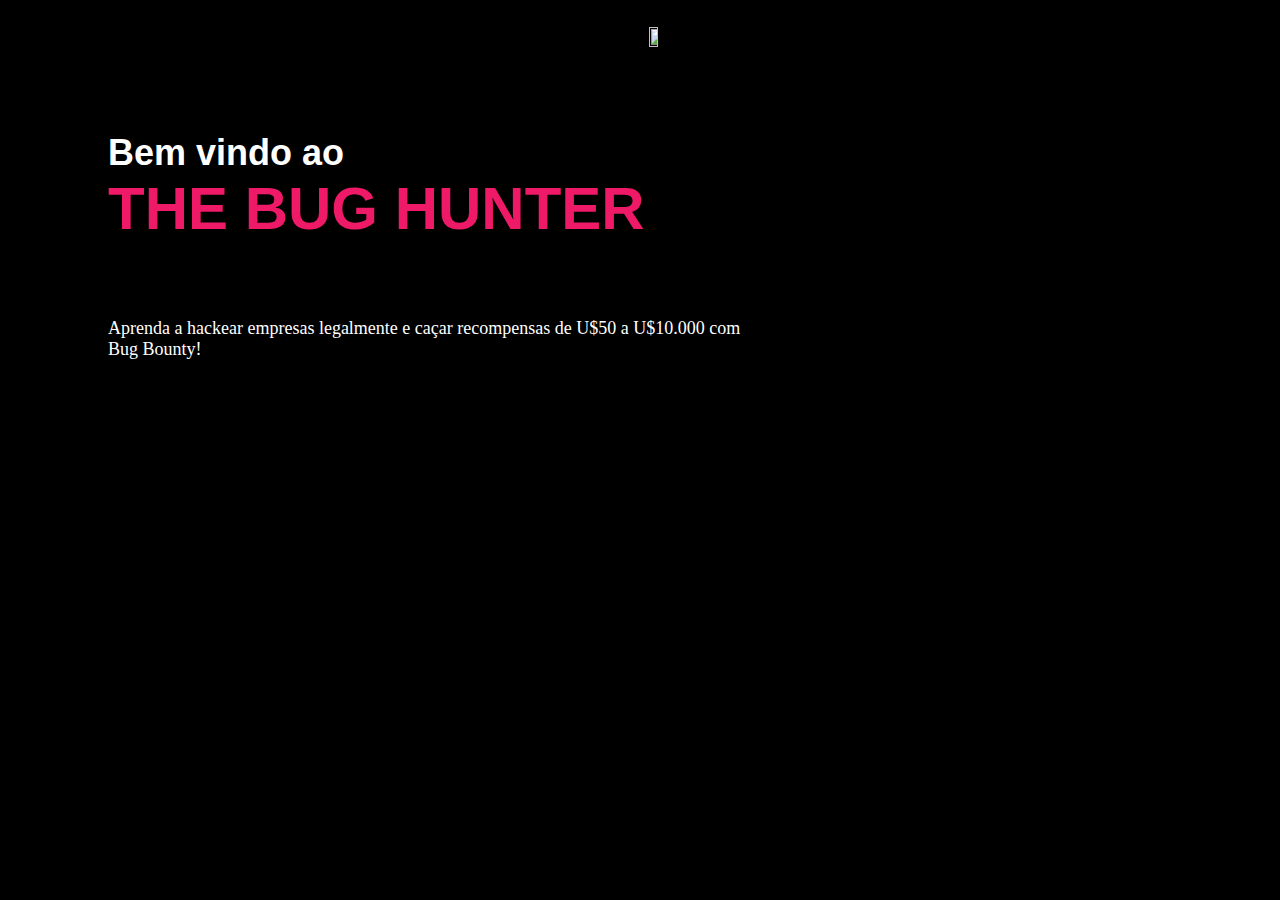
==== The Bug Hunter/html/index.html @ d37b4bc5 "Add files via upload" ====
<!DOCTYPE html>
<html lang="pt-br">
<head>
    <meta charset="UTF-8">
    <meta name="viewport" content="width=device-width, initial-scale=1.0">
    <meta http-equiv="X-UA-Compatible" content="ie=edge">
    <link rel="stylesheet" href="../css/style.css">
    <title>The Bug Hunter - Aprenda Bug Bounty</title>
</head>
<body>
    <div id="content-logo-principal">
        <img id="logo-principal" width="425" height="178"
        src="https://thebughunter.io/wp-content/uploads/2021/09/cropped-cropped-logo-thebughunter.png"
        class="attachment-large size-large" alt="" loading="lazy"
        srcset="https://thebughunter.io/wp-content/uploads/2021/09/cropped-cropped-logo-thebughunter.png 425w, https://thebughunter.io/wp-content/uploads/2021/09/cropped-cropped-logo-thebughunter-300x126.png 300w"
        sizes="(max-width: 425px) 100vw, 425px">
    </div>

     <div id="corpo">
         <section id="boas-vindas">
             <h2>Bem vindo ao</h2>
             <h1>THE BUG HUNTER</h1>
             <div id="espaco"></div>
             <div id="texto-paragrafo">
                <p>Aprenda a hackear empresas legalmente e caçar recompensas de U$50 a U$10.000 com Bug Bounty!</p>
             </div>
         </section>
     </div>
</body>
</html>
---- The Bug Hunter/css/style.css ----
@charset "UTF-8";

body{
    background-color: black;
}

div#content-logo-principal{
    width:1404px;
    height: 85.91px;
    padding-top: 19px;
    padding-bottom: 19px;
}

img#logo-principal{
    width: 8%;
    height: auto;
    display: block;
    margin-left: 641px;
}

div#corpo{
    width: 634px;
    height: 738px;
    box-sizing: border-box;
}

section#boas-vindas{
    display: block;
    width: 674px;
    height: 738px;
    float: left;
    padding-left: 100px;
    font-family: "Droid Serif", serif;
    font-size: 18px;
}

section#boas-vindas h1{
    font-family: Roboto, sans-serif;
    font-size: 60px;
    color: #EF1A67;
    margin-bottom: 20px;
    margin-top: 0px;
}

section#boas-vindas h2{
    font-family: Roboto, sans-serif;
    font-size: 36px;
    color: #FFFFFF;
    margin: 0px;
}

section#boas-vindas div#espaco{
    width: 654px;
    height: 35px; 
    margin-bottom: 20px;
}

section#boas-vindas div#texto-paragrafo{
    width: 654px;
    height: 68px;
    margin-bottom: 20px;
}

section#boas-vindas p{
    width: 654px;
    height: 68px;
    color: #FFFFFF;
}
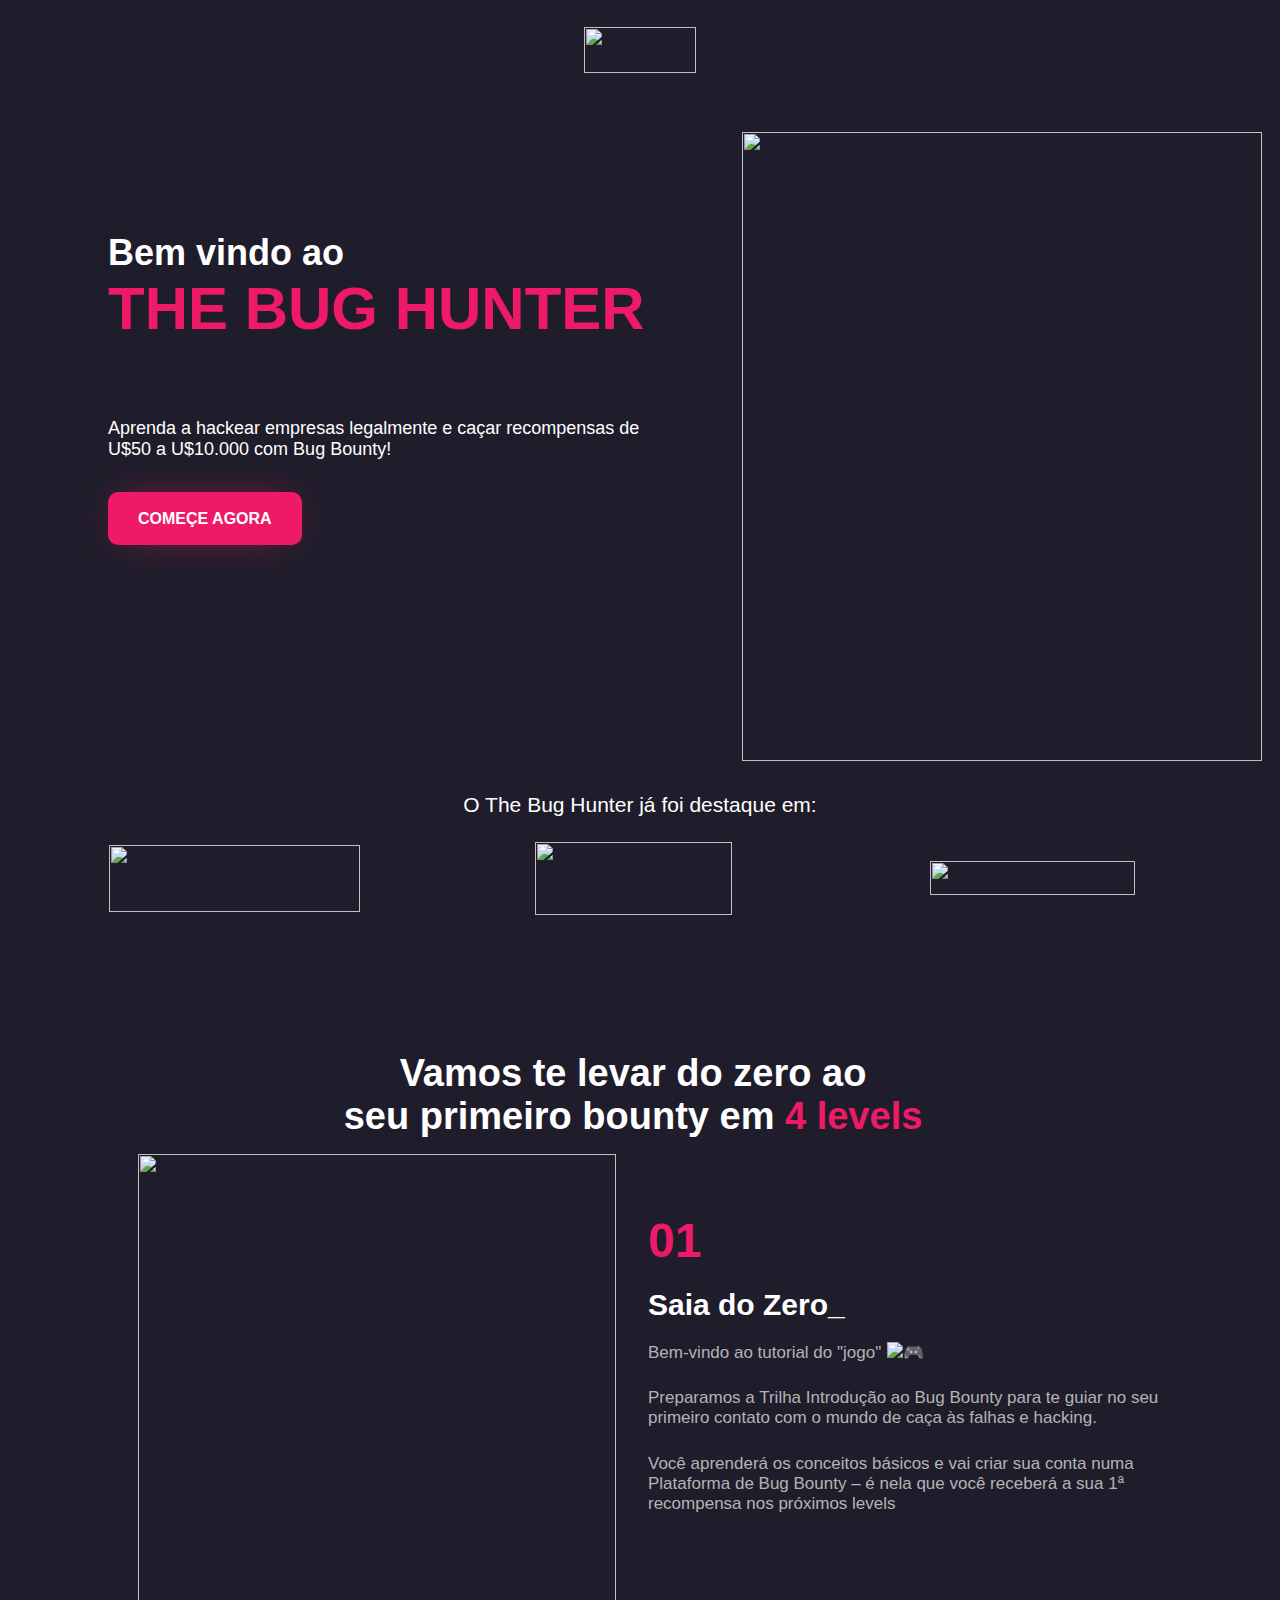
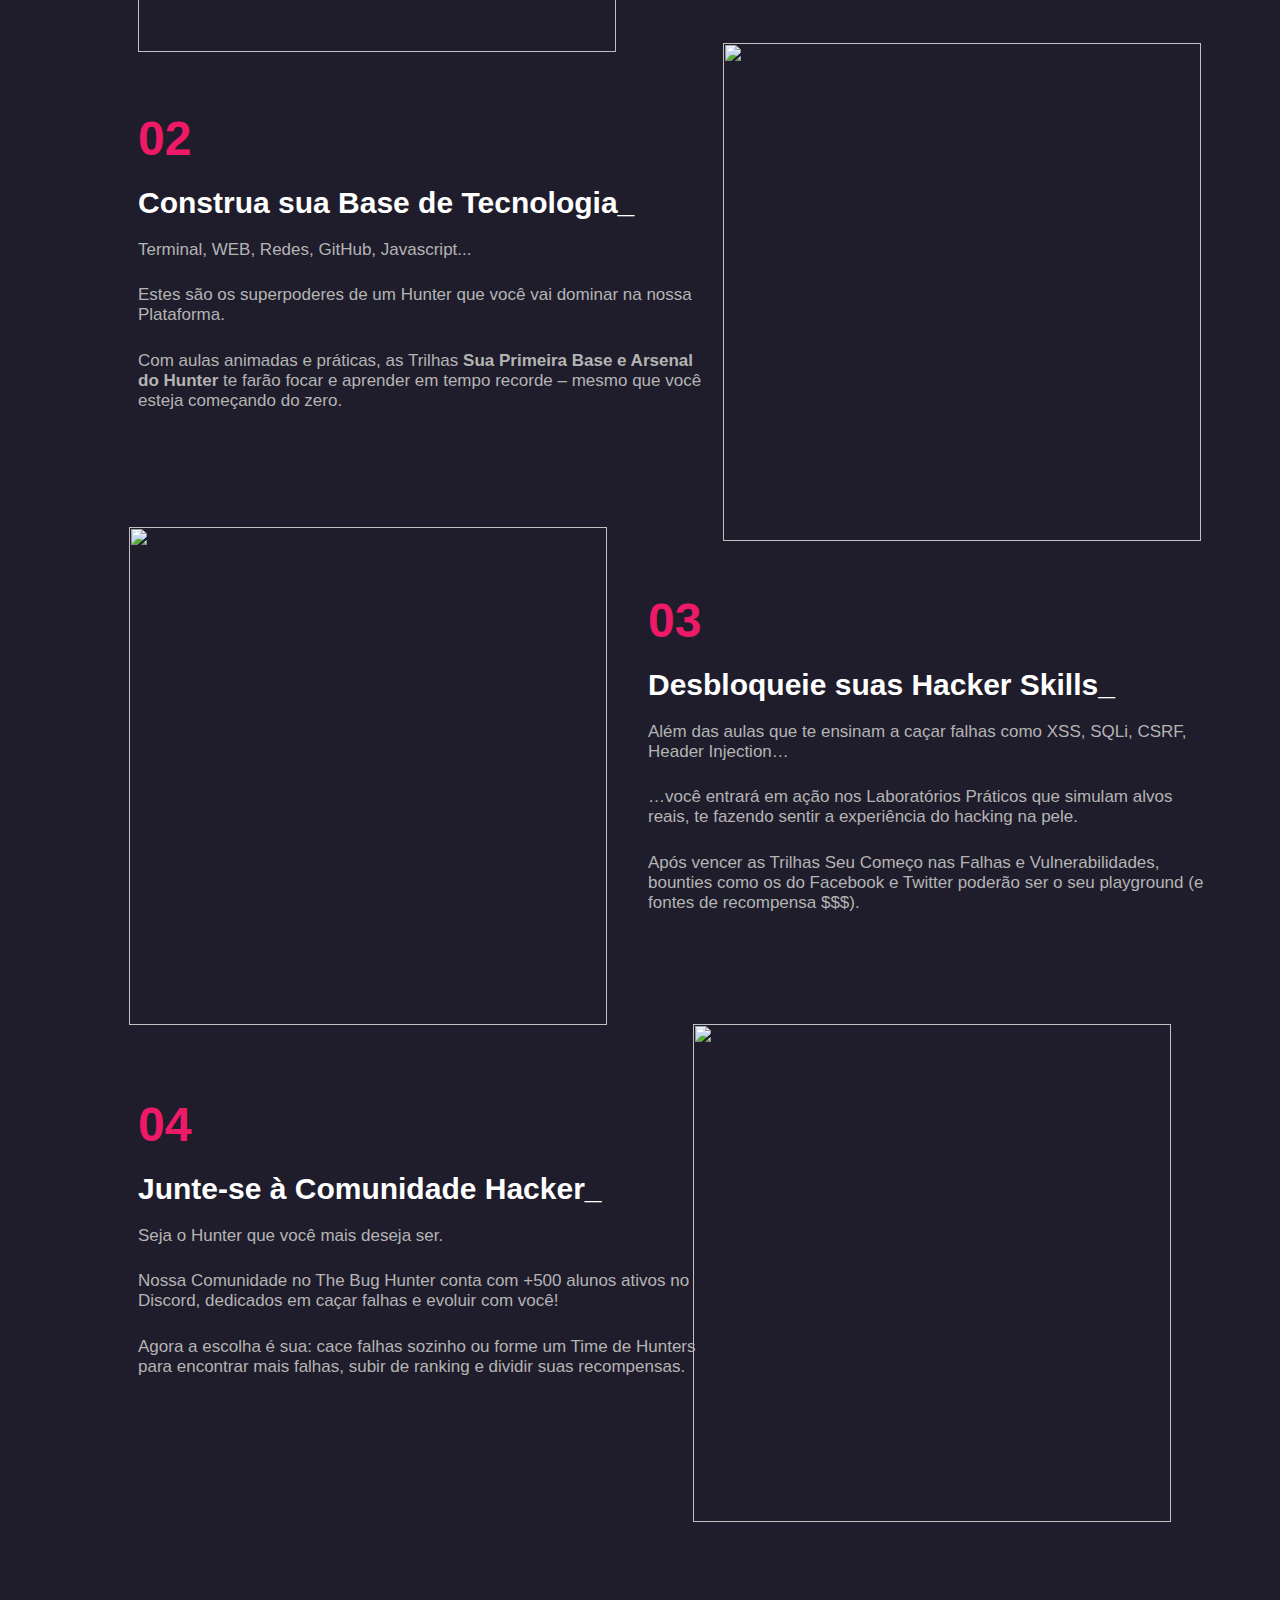
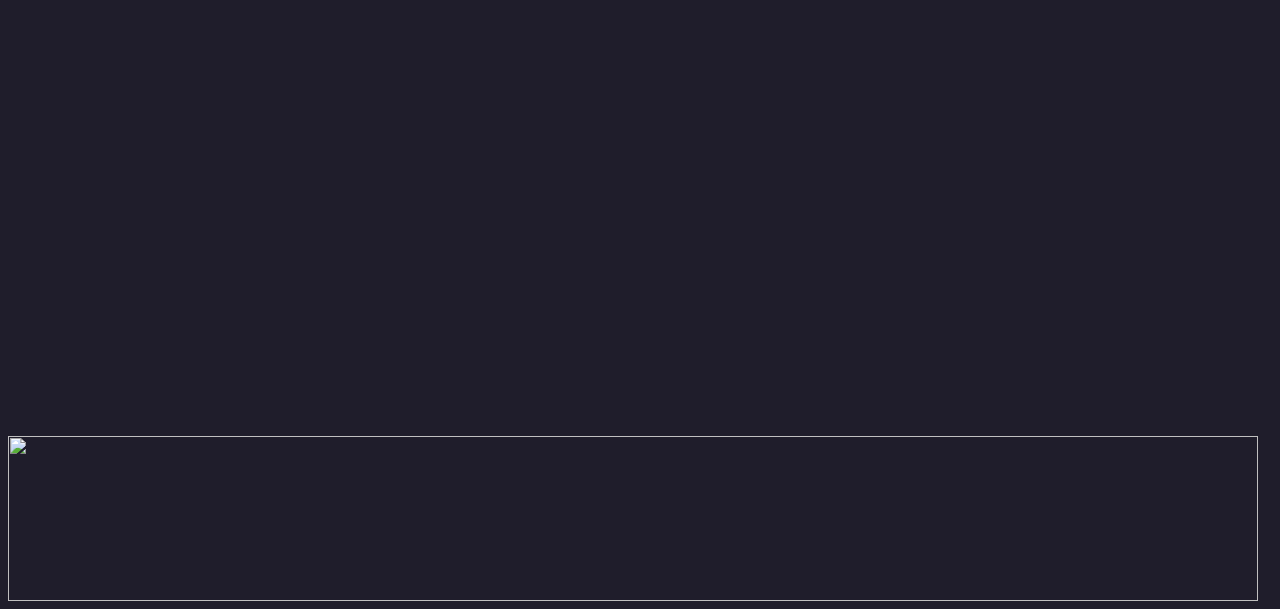
==== commit b34d7cac: "Add files via upload" ====
--- a/The Bug Hunter/html/index.html
+++ b/The Bug Hunter/html/index.html
@@ -9,22 +9,115 @@
 </head>
 <body>
     <div id="content-logo-principal">
-        <img id="logo-principal" width="425" height="178"
-        src="https://thebughunter.io/wp-content/uploads/2021/09/cropped-cropped-logo-thebughunter.png"
+        <img id="logo-principal" src="https://thebughunter.io/wp-content/uploads/2021/09/cropped-cropped-logo-thebughunter.png"
         class="attachment-large size-large" alt="" loading="lazy"
-        srcset="https://thebughunter.io/wp-content/uploads/2021/09/cropped-cropped-logo-thebughunter.png 425w, https://thebughunter.io/wp-content/uploads/2021/09/cropped-cropped-logo-thebughunter-300x126.png 300w"
-        sizes="(max-width: 425px) 100vw, 425px">
+        srcset="https://thebughunter.io/wp-content/uploads/2021/09/cropped-cropped-logo-thebughunter.png 425w, https://thebughunter.io/wp-content/uploads/2021/09/cropped-cropped-logo-thebughunter-300x126.png 300w">
     </div>
-
-     <div id="corpo">
-         <section id="boas-vindas">
-             <h2>Bem vindo ao</h2>
-             <h1>THE BUG HUNTER</h1>
-             <div id="espaco"></div>
-             <div id="texto-paragrafo">
+    <section id="boas-vindas">
+        <div id="corpo">
+            <h2>Bem vindo ao</h2>
+            <h1>THE BUG HUNTER</h1>
+            <div id="espaco"></div>
+            <div id="texto-paragrafo">
                 <p>Aprenda a hackear empresas legalmente e caçar recompensas de U$50 a U$10.000 com Bug Bounty!</p>
-             </div>
-         </section>
-     </div>
+            </div>
+            <div id="call-to-action-top">
+                <a href="/curso" role="button">
+                    <span><b>COMEÇE AGORA</b></span>
+                </a>
+            </div>
+            </div>
+            <div id="content-imagem-boas-vindas">
+                <img id="imagem-alonso" src="https://thebughunter.io/wp-content/uploads/2021/12/614f68a4a728e945fa3327cc_photo-home.png" 
+                class="attachment-large size-large" alt="" loading="lazy"
+                srcset="https://thebughunter.io/wp-content/uploads/2021/12/614f68a4a728e945fa3327cc_photo-home.png 632w, https://thebughunter.io/wp-content/uploads/2021/12/614f68a4a728e945fa3327cc_photo-home-262x300.png 262w">
+            </div>
+    </section>
+    <section id="first">
+        <p>O The Bug Hunter já foi destaque em:</p>
+    </section>
+    <section id="second">
+        <div class="center">
+            <img id="canal-tech" src="https://thebughunter.io/wp-content/uploads/2021/12/619028676b5fd07b41fb640d_logo-ct-p-500-300x80.png"
+            class="attachment-medium size-medium" alt="" loading="lazy"
+            srcset="https://thebughunter.io/wp-content/uploads/2021/12/619028676b5fd07b41fb640d_logo-ct-p-500-300x80.png 300w, https://thebughunter.io/wp-content/uploads/2021/12/619028676b5fd07b41fb640d_logo-ct-p-500.png 500w">
+        </div>
+        <div class="center">
+            <img id="forbes" src="https://thebughunter.io/wp-content/uploads/2021/12/61902867022ee136160f87df_forbes-logo-black-and-white-p-500-300x112.png" 
+            class="attachment-medium size-medium" alt="" loading="lazy"
+            srcset="https://thebughunter.io/wp-content/uploads/2021/12/61902867022ee136160f87df_forbes-logo-black-and-white-p-500-300x112.png 300w, https://thebughunter.io/wp-content/uploads/2021/12/61902867022ee136160f87df_forbes-logo-black-and-white-p-500.png 500w">
+        </div>
+        <div class="center">
+            <img id="exame" src="https://thebughunter.io/wp-content/uploads/2021/12/6190286709868d6cc012642e_73c168d36a6ac59246a1d5bbcabd69f809f33a1c-300x51.png"
+            class="attachment-medium size-medium" alt="" loading="lazy" 
+            srcset="https://thebughunter.io/wp-content/uploads/2021/12/6190286709868d6cc012642e_73c168d36a6ac59246a1d5bbcabd69f809f33a1c-300x51.png 300w, https://thebughunter.io/wp-content/uploads/2021/12/6190286709868d6cc012642e_73c168d36a6ac59246a1d5bbcabd69f809f33a1c-1024x173.png 1024w, https://thebughunter.io/wp-content/uploads/2021/12/6190286709868d6cc012642e_73c168d36a6ac59246a1d5bbcabd69f809f33a1c-768x130.png 768w, https://thebughunter.io/wp-content/uploads/2021/12/6190286709868d6cc012642e_73c168d36a6ac59246a1d5bbcabd69f809f33a1c.png 1331w">
+        </div>
+    </section>
+    <section id="third">
+        <div class="normal">
+            <h2>Vamos te levar do zero ao <br> seu primeiro bounty em <a>4 levels</a></h2>
+        </div>
+    </section>
+    <section id="fourth">
+        <div class="imagem-esquerda">
+            <img id="imagem-padrao" src="https://thebughunter.io/wp-content/uploads/2021/12/passo-1.png" 
+            class="attachment-medium_large size-medium_large" alt="" loading="lazy" 
+            srcset="https://thebughunter.io/wp-content/uploads/2021/12/passo-1.png 540w, https://thebughunter.io/wp-content/uploads/2021/12/passo-1-288x300.png 288w">
+        </div>
+        <div class="texto-direita">
+            <h2 class="numero">01</h2>
+            <h2 class="subtitle">Saia do Zero_</h2>
+            <p class="p-padrao">Bem-vindo ao tutorial do "jogo" <img draggable="false" role="img" class="emoji" alt="🎮" src="https://s.w.org/images/core/emoji/13.1.0/svg/1f3ae.svg"></p>
+            <p class="p-padrao">Preparamos a Trilha Introdução ao Bug Bounty para te guiar no seu primeiro contato com o mundo de caça às falhas e hacking.</p>
+            <p class="p-padrao">Você aprenderá os conceitos básicos e vai criar sua conta numa Plataforma de Bug Bounty – é nela que você receberá a sua 1ª recompensa nos próximos levels</p>
+        </div>
+    </section>
+    <section id="fifth">
+        <div class="imagem-direita">
+            <img id="imagem-padrao" src="https://thebughunter.io/wp-content/uploads/2021/12/passo-2.png" 
+            class="attachment-large size-large" alt="" loading="lazy"
+            srcset="https://thebughunter.io/wp-content/uploads/2021/12/passo-2.png 540w, https://thebughunter.io/wp-content/uploads/2021/12/passo-2-288x300.png 288w">
+        </div>
+        <div class="texto-esquerda">
+            <h2 class="numero">02</h2>
+            <h2 class="subtitle">Construa sua Base de Tecnologia_</h2>
+            <p class="p-padrao">Terminal, WEB, Redes, GitHub, Javascript...</p>
+            <p class="p-padrao">Estes são os superpoderes de um Hunter que você vai dominar na nossa Plataforma.</p>
+            <p class="p-padrao">Com aulas animadas e práticas, as Trilhas <b>Sua Primeira Base e Arsenal do Hunter</b> te farão focar e aprender em tempo recorde – mesmo que você esteja começando do zero.</p>
+        </div>
+    </section>
+    <section id="sixth">
+        <div class="imagem-esquerda-diff">
+            <img id="imagem-padrao" src="https://thebughunter.io/wp-content/uploads/2021/12/passo-3.png" 
+            class="attachment-medium_large size-medium_large" alt="" loading="lazy" 
+            srcset="https://thebughunter.io/wp-content/uploads/2021/12/passo-3.png 553w, https://thebughunter.io/wp-content/uploads/2021/12/passo-3-295x300.png 295w">
+        </div>
+        <div class="texto-direita-diff">
+            <h2 class="numero">03</h2>
+            <h2 class="subtitle">Desbloqueie suas Hacker Skills_</h2>
+            <p class="p-padrao">Além das aulas que te ensinam a caçar falhas como XSS, SQLi, CSRF, Header Injection…</p>
+            <p class="p-padrao">…você entrará em ação nos Laboratórios Práticos que simulam alvos reais, te fazendo sentir a experiência do hacking na pele.</p>
+            <p class="p-padrao">Após vencer as Trilhas Seu Começo nas Falhas e Vulnerabilidades, bounties como os do Facebook e Twitter poderão ser o seu playground (e fontes de recompensa $$$).</p>
+        </div>
+    </section>
+    <section id="seventh">
+        <div class="imagem-direita-diff">
+            <img id="imagem-padrao" src="https://thebughunter.io/wp-content/uploads/2021/12/passo-4.png" 
+            class="attachment-medium_large size-medium_large" alt="" loading="lazy" 
+            srcset="https://thebughunter.io/wp-content/uploads/2021/12/passo-4.png 560w, https://thebughunter.io/wp-content/uploads/2021/12/passo-4-298x300.png 298w, https://thebughunter.io/wp-content/uploads/2021/12/passo-4-150x150.png 150w">
+        </div>
+        <div class="texto-esquerda-diff">
+            <h2 class="numero">04</h2>
+            <h2 class="subtitle">Junte-se à Comunidade Hacker_</h2>
+            <p class="p-padrao">Seja o Hunter que você mais deseja ser.</p>
+            <p class="p-padrao">Nossa Comunidade no The Bug Hunter conta com +500 alunos ativos no Discord, dedicados em caçar falhas e evoluir com você!</p>
+            <p class="p-padrao">Agora a escolha é sua: cace falhas sozinho ou forme um Time de Hunters para encontrar mais falhas, subir de ranking e dividir suas recompensas.</p>
+        </div>
+    </section>
+    <section class="divisoria">
+        <img src="https://thebughunter.io/wp-content/uploads/2021/12/60927ad819f6a3826c73a67a_Page-Divider-1024x137.png"
+        class="attachment-large size-large" alt="" loading="lazy" 
+        srcset="https://thebughunter.io/wp-content/uploads/2021/12/60927ad819f6a3826c73a67a_Page-Divider-1024x137.png 1024w, https://thebughunter.io/wp-content/uploads/2021/12/60927ad819f6a3826c73a67a_Page-Divider-300x40.png 300w, https://thebughunter.io/wp-content/uploads/2021/12/60927ad819f6a3826c73a67a_Page-Divider-768x103.png 768w, https://thebughunter.io/wp-content/uploads/2021/12/60927ad819f6a3826c73a67a_Page-Divider-1536x206.png 1536w, https://thebughunter.io/wp-content/uploads/2021/12/60927ad819f6a3826c73a67a_Page-Divider-2048x274.png 2048w, https://thebughunter.io/wp-content/uploads/2021/12/60927ad819f6a3826c73a67a_Page-Divider-e1661827827726.png 1000w">
+    </section>
 </body>
 </html>--- a/The Bug Hunter/css/style.css
+++ b/The Bug Hunter/css/style.css
@@ -1,37 +1,55 @@
 @charset "UTF-8";
 
+@font-face {
+    font-family: Roboto;
+    src: url(//fonts.googleapis.com/css?family=Droid+Serif:regular,italic,700,700italic|Roboto:100,100italic,300,300italic,regular,italic,500,500italic,700,700italic,900,900italic|Heebo:300,regular,500,700);
+}
+
+@font-face {
+    font-family: Droid;
+    src: url(https://fonts.googleapis.com/css?family=Roboto%3A100%2C100italic%2C200%2C200italic%2C300%2C300italic%2C400%2C400italic%2C500%2C500italic%2C600%2C600italic%2C700%2C700italic%2C800%2C800italic%2C900%2C900italic%7CRoboto+Slab%3A100%2C100italic%2C200%2C200italic%2C300%2C300italic%2C400%2C400italic%2C500%2C500italic%2C600%2C600italic%2C700%2C700italic%2C800%2C800italic%2C900%2C900italic&amp;display=auto);
+}
+
 body{
-    background-color: black;
+    background-color: #1f1d2b;
 }
 
 div#content-logo-principal{
-    width:1404px;
+    width: 700px;
     height: 85.91px;
-    padding-top: 19px;
-    padding-bottom: 19px;
+    display:block;
+    padding: 19px;;
+    position: relative;
+    text-align: center;
+    margin-left: auto;
+    margin-right: auto;
 }
 
 img#logo-principal{
-    width: 8%;
-    height: auto;
-    display: block;
-    margin-left: 641px;
+    width: 112px;
+    height: 46px;
+    vertical-align: middle;
+    display: inline-block;
+    text-align: center;
 }
 
 div#corpo{
     width: 634px;
     height: 738px;
     box-sizing: border-box;
+    vertical-align: middle;
+    margin-top: 100px;
 }
 
 section#boas-vindas{
-    display: block;
+    position: relative;
+    display: flex;
     width: 674px;
-    height: 738px;
+    height: 690px;
     float: left;
     padding-left: 100px;
-    font-family: "Droid Serif", serif;
-    font-size: 18px;
+    font-family: Droid, serif;
+    font-size: 20px;
 }
 
 section#boas-vindas h1{
@@ -59,10 +77,284 @@
     width: 654px;
     height: 68px;
     margin-bottom: 20px;
+    font-family: "Droid Serif", serif;
+    font-size: 18px;
 }
 
 section#boas-vindas p{
-    width: 654px;
+    width: 573px;
     height: 68px;
-    color: #FFFFFF;
+    font-family: Roboto, sans-serif;
+    color: #FFFFFF;
+}
+
+div#call-to-action-top{
+    box-sizing: border-box;
+    display: block;
+    text-align: left;
+}
+
+div#call-to-action-top a{
+    font-family: Roboto, sans-serif;
+    font-size: 16px;
+    font-weight: 500;
+    background-color: #EF1A67;
+    box-shadow: 0px 0px 40px -16px #EF1A67;
+    padding: 18px 30px 18px 30px;
+    text-decoration: none;
+    border-radius: 10px;
+}
+
+div#call-to-action-top span{
+    font-family: Roboto, sans-serif;
+    font-size: 16px;
+    color: #FFFFFF;
+}
+
+div#content-imagem-boas-vindas{
+    width: 634px;
+    height: 738px;
+    box-sizing: border-box;
+    vertical-align: middle;
+}
+
+div#content-imagem-boas-vindas img{
+    width: 520px;
+    height: 629px;
+}
+
+section#first{
+    width: 700px;
+    top: 700px;
+    margin: -60px auto 25px auto;
+    position: relative;
+    display: block;
+    text-align: center;
+}
+
+section#first p{
+    font-family: Roboto, sans-serif;
+    font-size: 21px;
+    color: #FFFFFF;
+}
+
+section#second{
+    width: 1250px;
+    position: relative;
+    display: flex;
+    display: -webkit-flex;
+    justify-content: center;
+    align-items: center;
+    margin-bottom: 40px;
+}
+
+div.center{
+    width: 379px;
+    height: 93px;
+    display: flex;
+    display: -webkit-flex;
+    justify-content: center;
+    align-items: center;
+    padding: 10px;
+}
+
+section#second img#canal-tech{
+    width: 251px;
+    height: 67px;
+}
+
+section#second img#forbes{
+    width: 197px;
+    height: 73px;
+}
+
+section#second img#exame{
+    width: 205px;
+    height: 34px;
+}
+
+section#third{
+    width: 1250px;
+    position: relative;
+    display: flex;
+    display: -webkit-flex;
+    justify-content: center;
+    align-items: center;
+    margin-top: 20px;
+    text-align: center;
+}
+
+section#third h2{
+    font-family: Roboto, sans-serif;
+    font-size: 38px;
+    color: #FFFFFF;
+}
+
+section#third a{
+    font-family: Roboto, sans-serif;
+    font-size: 38px;
+    color: #EF1A67;
+}
+
+div.normal{
+    margin: 46px 0px 13px 0px;
+    padding: 0px 200px 0px 200px;
+}
+
+div.imagem-esquerda{
+    width: 478px;
+    height: 498px;
+    padding: 10px;
+    left: 120px;
+    position: relative;
+    display: block;
+    float: left;
+}
+
+img#imagem-padrao{
+    width: 478px;
+    height: 498px;
+    margin: -39px 0px 0px 0px;
+}
+
+div.texto-direita{
+    width: 570px;
+    height: 479px;
+    padding: 10px;
+    top: 20px;
+    right: 30px;
+    position: relative;
+    display: block;
+    float: right;
+}
+
+img.emoji{
+    width: 17px;
+    height: 17px;
+    margin-left: 1.19px;
+    margin-right: 1.19px;
+}
+
+h2.numero{
+    font-family: Roboto, sans-serif;
+    font-size: 48px;
+    color: #EF1A67;
+    margin: 0px 0px 20px 0px
+}
+
+h2.subtitle{
+    font-family: Roboto, sans-serif;
+    font-size: 30px;
+    color: #FFFFFF;
+    margin: 0px 0px 20px 0px
+}
+
+p.p-padrao{
+    font-family: Roboto, sans-serif;
+    font-size: 17px;
+    color: #B4B4B4;
+    margin: 0px 0px 25.5px 0px
+}
+
+section#fourth{
+    height: 479px;
+    width: 1250px;
+}
+
+div.imagem-direita{
+    width: 455px;
+    height: 474px;
+    padding: 0% 0% 0% 010%;
+    margin: 0px 80px 0px 0px;
+    position: relative;
+    display: block;
+    float: right;
+}
+
+div.texto-esquerda{
+    width: 570px;
+    height: 479px;
+    padding: 10px;
+    left: 120px;
+    position: relative;
+    display: block;
+    float: left;
+}
+
+section#fifth{
+    height: 479px;
+    width: 1250px;
+}
+
+section#sixth{
+    height: 479px;
+    width: 1250px;
+}
+
+section#seventh{
+    height: 479px;
+    width: 1250px;
+}
+
+div.imagem-esquerda-diff{
+    width: 478px;
+    height: 487px;
+    padding: 10px;
+    position: relative;
+    display: flex;
+    float:left;
+    right: 479px;
+}
+
+div.texto-direita-diff{
+    width: 570px;
+    height: 479px;
+    padding: 10px;
+    top: 20px;
+    right: 30px;
+    position: relative;
+    display: block;
+    float: right;
+    top: -480px;
+    bottom: 450px;
+}
+div.imagem-direita-diff{
+    width: 455px;
+    height: 474px;
+    position: relative;
+    display: block;
+    float: right;
+    left: 480px;
+}
+
+div.texto-esquerda-diff{
+    width: 570px;
+    height: 479px;
+    padding: 10px;
+    left: 120px;
+    position: relative;
+    display: block;
+    float: left;
+    bottom: 450px;
+}
+
+section.divisoria{
+    width: 1250px;
+    height: 165px;
+    position: relative;
+    display: flex;
+    display: -webkit-flex;
+    justify-content: center;
+    align-items: center;
+    text-align: center;
+}
+section.divisoria img{
+    width: 1250px;
+    height: 165px;
+    position: relative;
+    display: flex;
+    display: -webkit-flex;
+    justify-content: center;
+    align-items: center;
+    text-align: center;
 }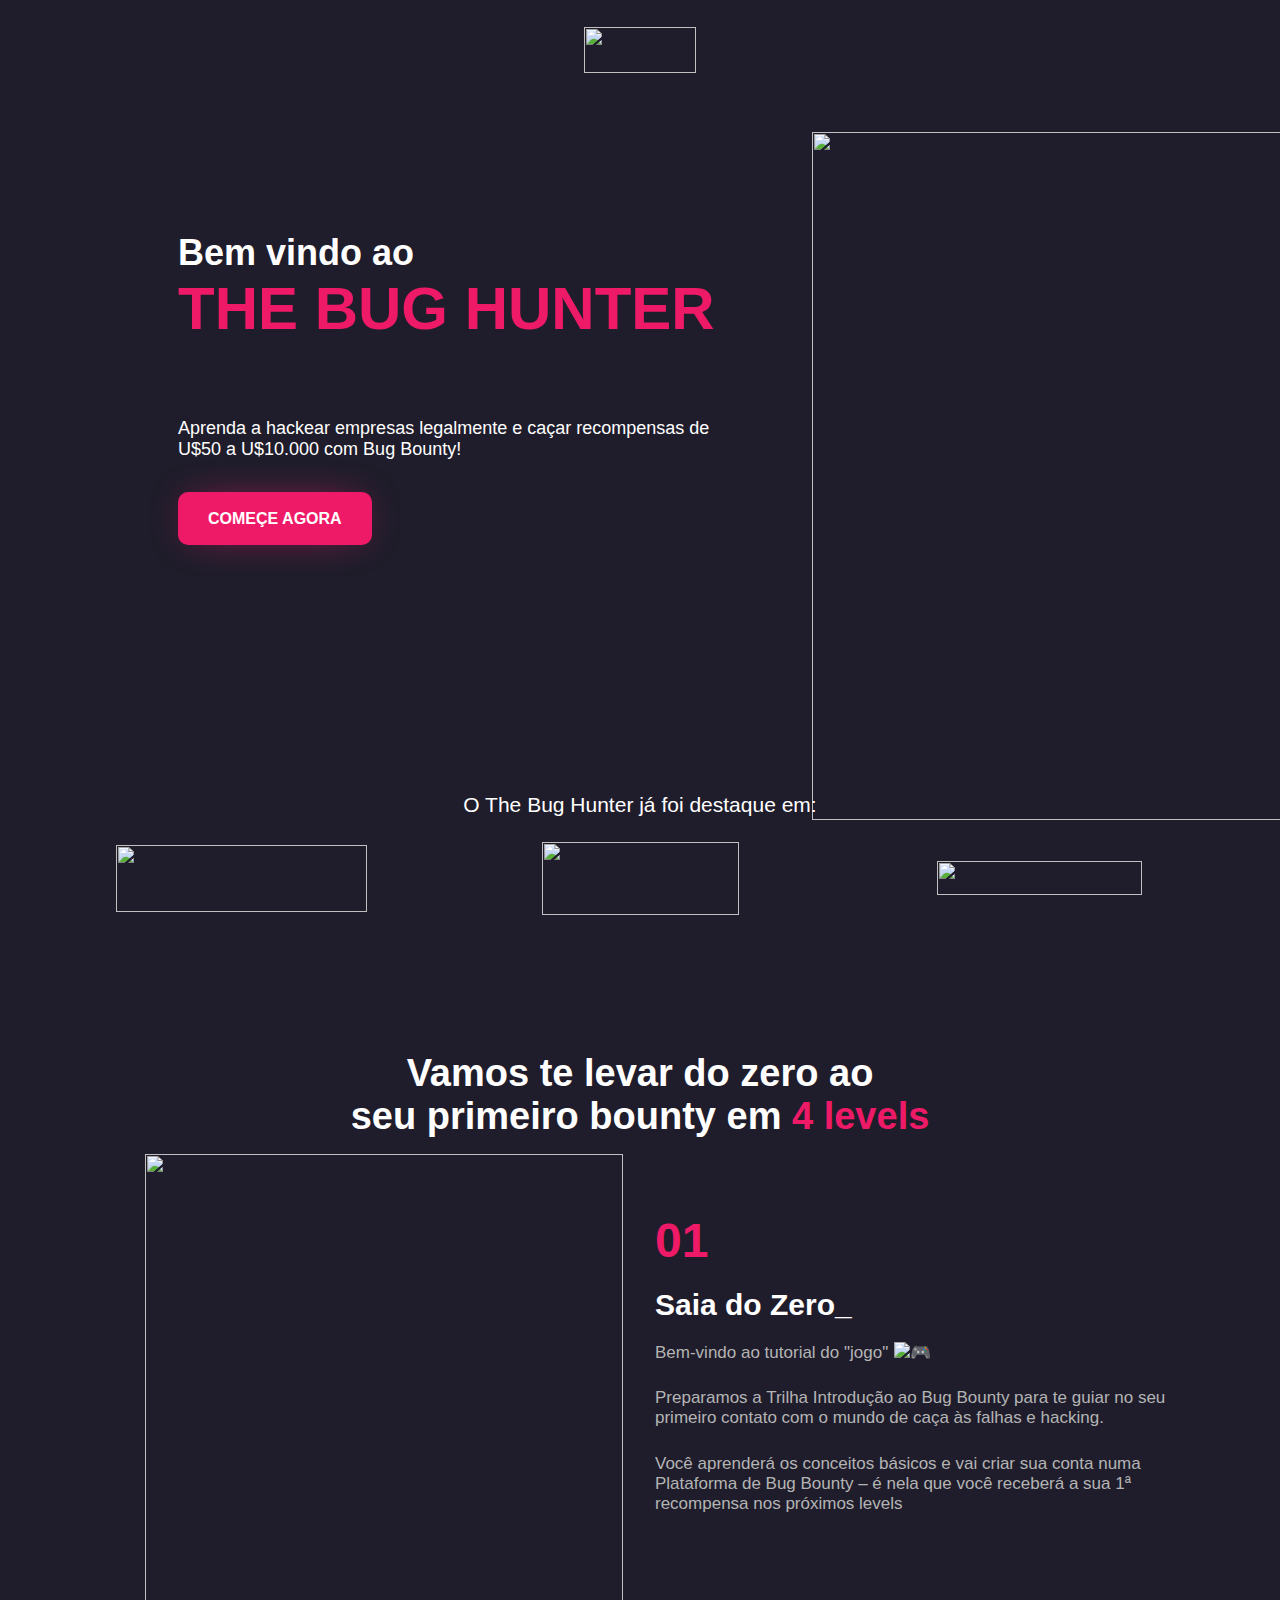
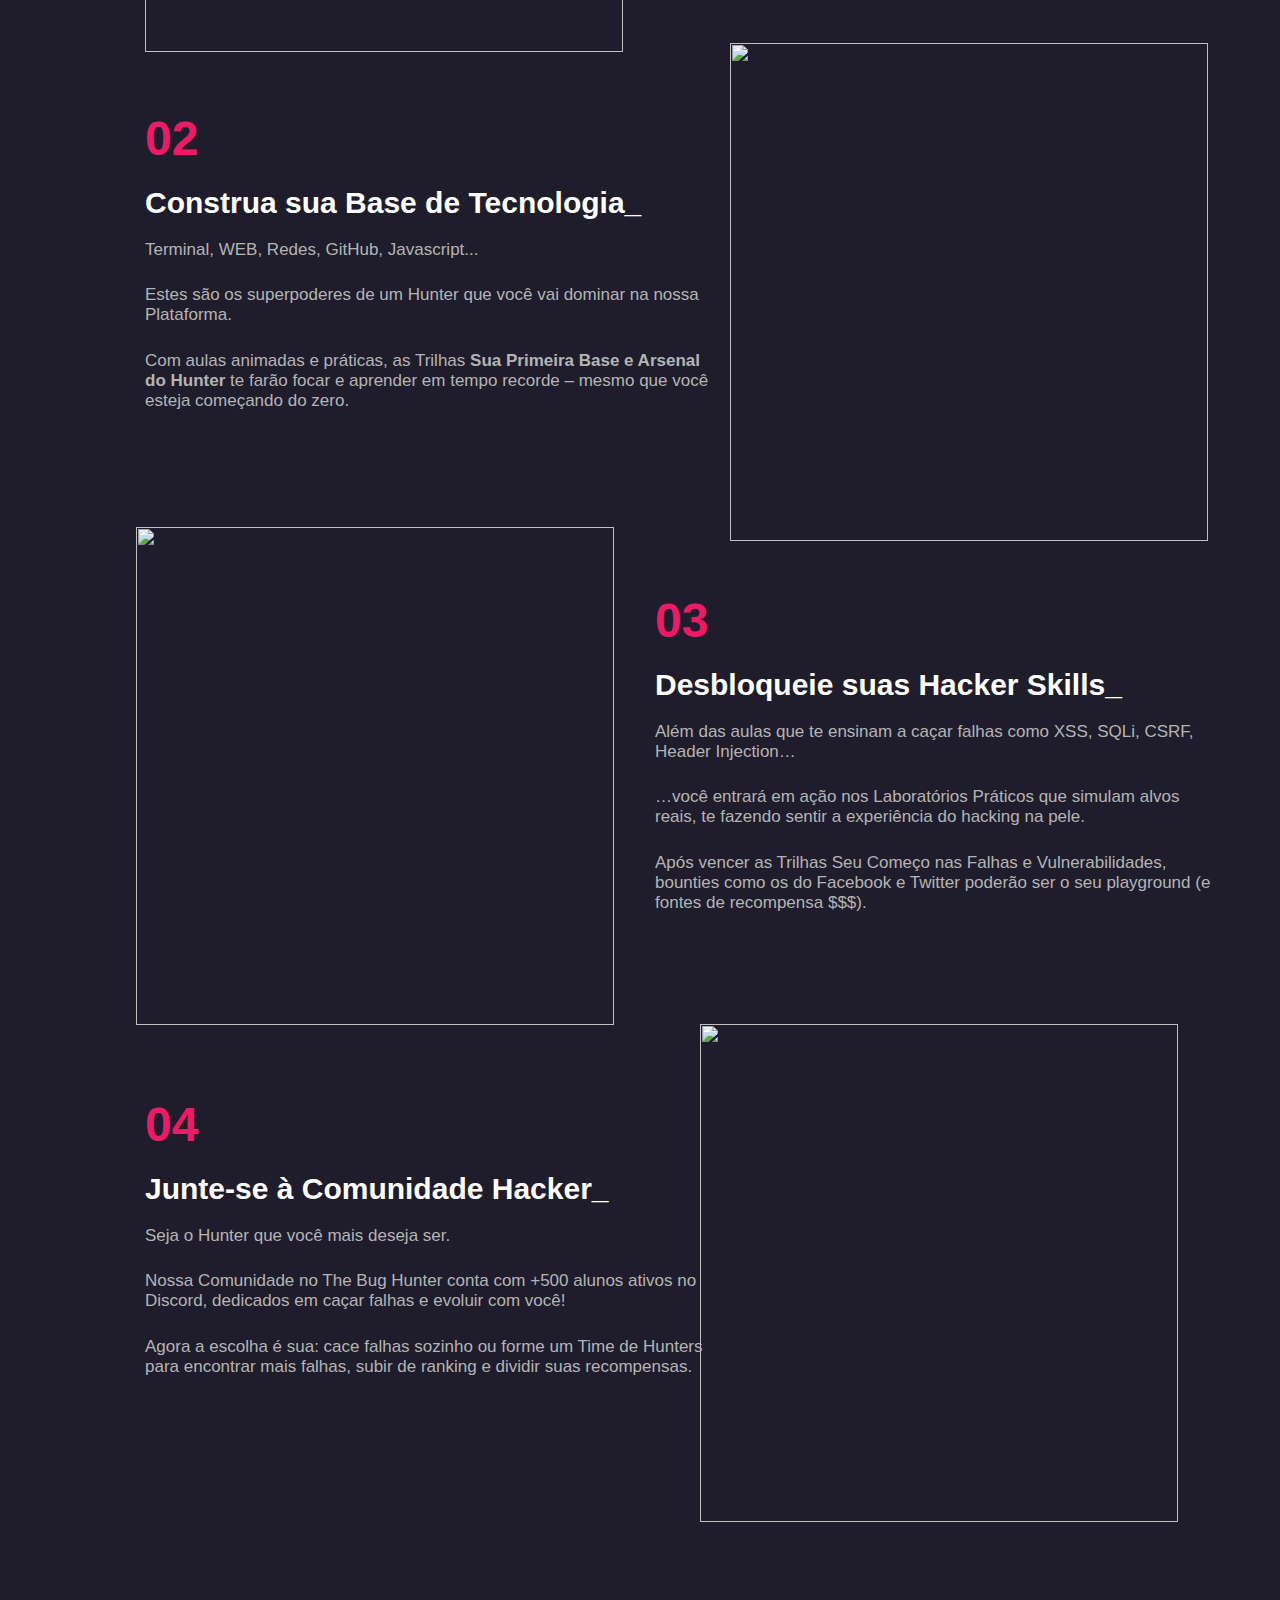
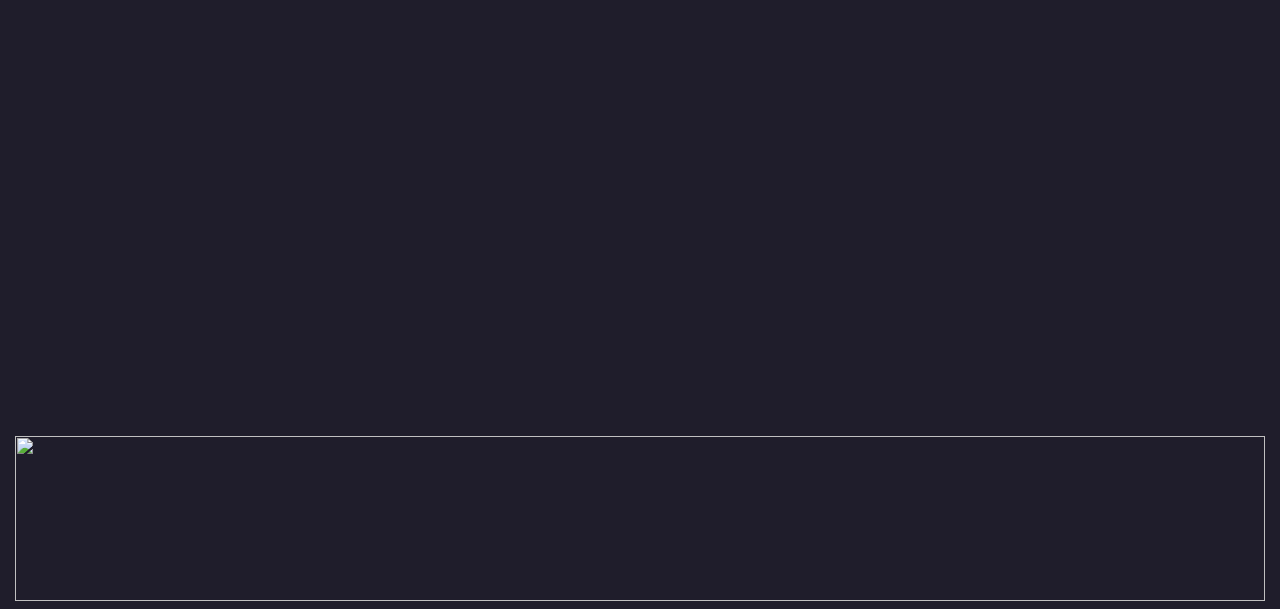
==== commit fa3d7341: "Add files via upload" ====
--- a/The Bug Hunter/html/index.html
+++ b/The Bug Hunter/html/index.html
@@ -8,6 +8,9 @@
     <title>The Bug Hunter - Aprenda Bug Bounty</title>
 </head>
 <body>
+    <script async src="https://cse.google.com/cse.js?cx=13bb2491488e442a7">
+    </script>
+    <div class="gcse-search"></div>
     <div id="content-logo-principal">
         <img id="logo-principal" src="https://thebughunter.io/wp-content/uploads/2021/09/cropped-cropped-logo-thebughunter.png"
         class="attachment-large size-large" alt="" loading="lazy"
--- a/The Bug Hunter/css/style.css
+++ b/The Bug Hunter/css/style.css
@@ -50,6 +50,8 @@
     padding-left: 100px;
     font-family: Droid, serif;
     font-size: 20px;
+    left: 70px;
+    right: -70px;
 }
 
 section#boas-vindas h1{
@@ -116,11 +118,13 @@
     height: 738px;
     box-sizing: border-box;
     vertical-align: middle;
+    display: block;
+    float: right;
 }
 
 div#content-imagem-boas-vindas img{
-    width: 520px;
-    height: 629px;
+    width: 608px;
+    height: 688px;
 }
 
 section#first{
@@ -146,6 +150,8 @@
     justify-content: center;
     align-items: center;
     margin-bottom: 40px;
+    margin-left: auto;
+    margin-right: auto;
 }
 
 div.center{
@@ -182,6 +188,8 @@
     align-items: center;
     margin-top: 20px;
     text-align: center;
+    margin-left: auto;
+    margin-right: auto;
 }
 
 section#third h2{
@@ -259,6 +267,8 @@
 section#fourth{
     height: 479px;
     width: 1250px;
+    margin-left: auto;
+    margin-right: auto;
 }
 
 div.imagem-direita{
@@ -284,16 +294,22 @@
 section#fifth{
     height: 479px;
     width: 1250px;
+    margin-left: auto;
+    margin-right: auto;
 }
 
 section#sixth{
     height: 479px;
     width: 1250px;
+    margin-left: auto;
+    margin-right: auto;
 }
 
 section#seventh{
     height: 479px;
     width: 1250px;
+    margin-left: auto;
+    margin-right: auto;
 }
 
 div.imagem-esquerda-diff{
@@ -347,6 +363,8 @@
     justify-content: center;
     align-items: center;
     text-align: center;
+    margin-left: auto;
+    margin-right: auto;
 }
 section.divisoria img{
     width: 1250px;
@@ -357,4 +375,9 @@
     justify-content: center;
     align-items: center;
     text-align: center;
+}
+
+div.gsc-control-cse{
+    background-color: #1f1d2b;
+    border: #1f1d2b;
 }